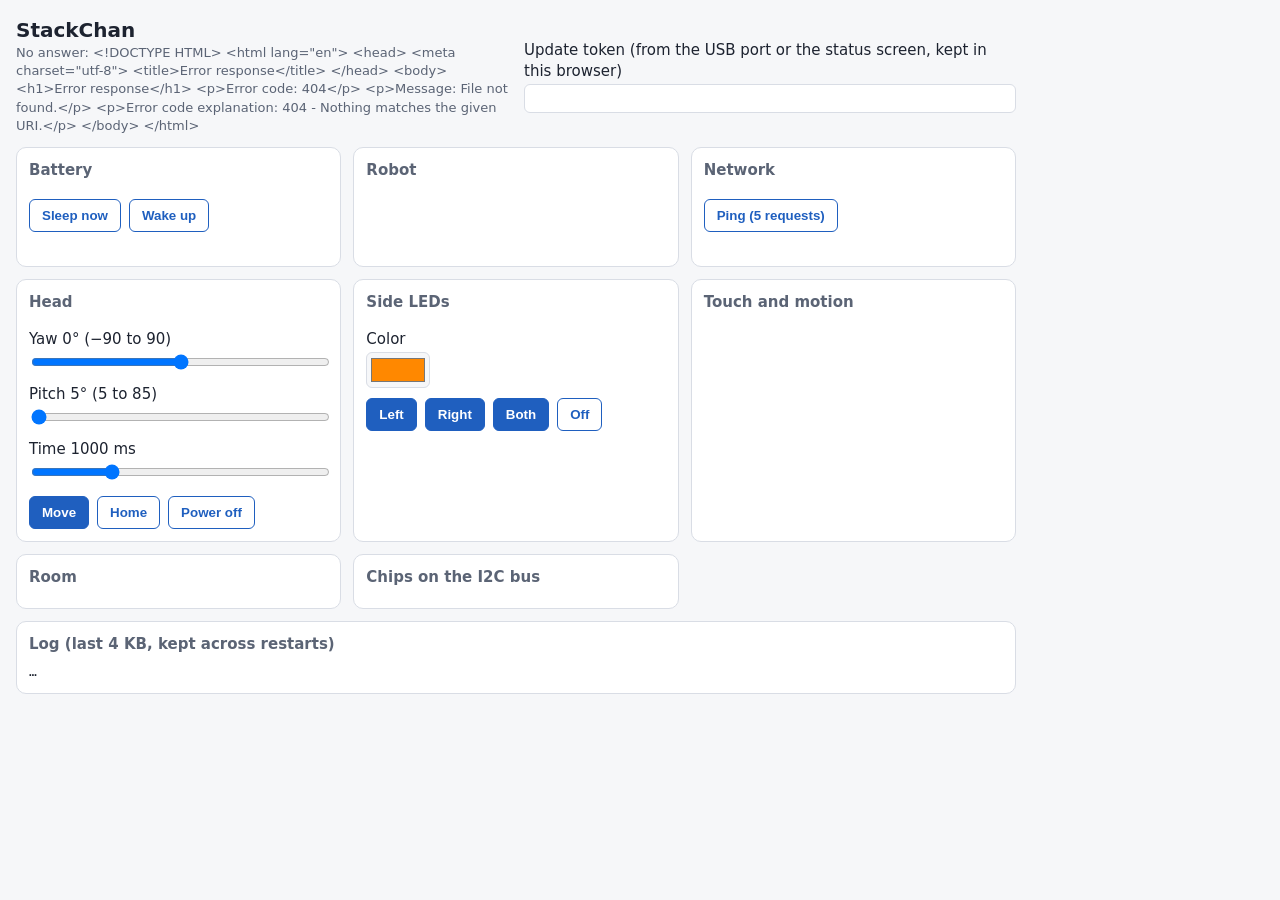
==== components/tr_web/app.html @ 657331bf "StackChan: sleep when nobody uses it, one status screen for all Sleep (tr_board, tr_sleep.c). After " ====
<!doctype html>
<html lang="en">
<head>
<meta charset="utf-8">
<meta name="viewport" content="width=device-width, initial-scale=1">
<title>StackChan</title>
<link rel="icon" href="/favicon.ico" type="image/svg+xml">
<style>
  :root { --bg: #f6f7f9; --card: #fff; --text: #1d2330; --muted: #5b6475; --accent: #1f5fbf; --line: #d9dde5; --good: #1d7a3a; --warn: #9a6a00; --bad: #b3261e; }
  @media (prefers-color-scheme: dark) {
    :root { --bg: #12151b; --card: #1b2029; --text: #e7eaf0; --muted: #a3acbd; --accent: #7fb0ff; --line: #2c3340; --good: #6fd08c; --warn: #f0c75e; --bad: #ff8a80; }
  }
  * { box-sizing: border-box; }
  body { margin: 0; padding: 16px; background: var(--bg); color: var(--text); font: 15px/1.4 system-ui, sans-serif; }
  header { max-width: 1000px; display: flex; flex-wrap: wrap; gap: 8px 16px; align-items: end; margin-bottom: 12px; }
  header > div { flex: 1 1 260px; }
  h1 { font-size: 20px; margin: 0; }
  #sub { color: var(--muted); font-size: 13px; }
  h2 { font-size: 15px; margin: 0 0 8px; color: var(--muted); font-weight: 600; }
  main { display: grid; gap: 12px; grid-template-columns: repeat(auto-fit, minmax(300px, 1fr)); max-width: 1000px; }
  section { background: var(--card); border: 1px solid var(--line); border-radius: 10px; padding: 12px; min-width: 0; }
  pre { margin: 0; white-space: pre-wrap; font: 13px/1.45 ui-monospace, monospace; }
  table { width: 100%; border-collapse: collapse; font-size: 14px; }
  th, td { padding: 3px 0; border-bottom: 1px solid var(--line); vertical-align: top; text-align: left; }
  tr:last-child th, tr:last-child td { border-bottom: 0; }
  th { color: var(--muted); font-weight: 500; width: 40%; padding-right: 8px; }
  table.grid th { width: auto; }
  table.grid td, table.grid th { padding-right: 8px; }
  td.num { font-variant-numeric: tabular-nums; }
  .good { color: var(--good); } .warn { color: var(--warn); } .bad { color: var(--bad); }
  label { display: block; margin: 8px 0 2px; }
  input[type=range] { width: 100%; }
  #cam { width: 100%; border-radius: 6px; background: #000; }
  input[type=color] { width: 64px; height: 36px; border: 1px solid var(--line); border-radius: 6px; background: var(--bg); }
  input[type=password] { width: 100%; padding: 6px; border: 1px solid var(--line); border-radius: 6px; background: var(--card); color: var(--text); }
  .row { display: flex; gap: 8px; flex-wrap: wrap; margin-top: 10px; }
  .row:empty { display: none; }
  button { padding: 8px 12px; border: 1px solid var(--accent); border-radius: 6px; background: var(--accent); color: var(--card); font-weight: 600; cursor: pointer; }
  button.plain { background: transparent; color: var(--accent); }
  #pingres { margin-top: 6px; font-size: 13px; min-height: 1.2em; }
  #msg { color: var(--muted); min-height: 1.4em; margin-top: 4px; font-size: 13px; }
  .wide { grid-column: 1 / -1; }
  .scroll { overflow-x: auto; }
  #log { max-height: 320px; overflow: auto; }
</style>
</head>
<body>
<header>
  <div>
    <h1>StackChan</h1>
    <div id="sub">…</div>
  </div>
  <div>
    <label for="token">Update token (from the USB port or the status screen, kept in this browser)</label>
    <input id="token" type="password" autocomplete="off">
    <div id="msg"></div>
  </div>
</header>
<main>
  <section>
    <h2>Battery</h2>
    <table id="battery"></table>
    <div class="row">
      <button id="sleepnow" class="plain">Sleep now</button>
      <button id="wakenow" class="plain">Wake up</button>
    </div>
  </section>
  <section><h2>Robot</h2><table id="robot"></table></section>
  <section>
    <h2>Network</h2>
    <table id="network"></table>
    <div class="row"><button id="ping" class="plain">Ping (5 requests)</button></div>
    <div id="pingres"></div>
  </section>
  <section>
    <h2 id="headtitle">Head</h2>
    <div class="scroll"><table id="servos" class="grid"></table></div>
    <label for="yaw">Yaw <span id="yawv">0</span>° (−90 to 90)</label>
    <input id="yaw" type="range" min="-90" max="90" step="1" value="0">
    <label for="pitch">Pitch <span id="pitchv">5</span>° (5 to 85)</label>
    <input id="pitch" type="range" min="5" max="85" step="1" value="5">
    <label for="ms">Time <span id="msv">1000</span> ms</label>
    <input id="ms" type="range" min="300" max="3000" step="100" value="1000">
    <div class="row">
      <button id="move">Move</button>
      <button id="home" class="plain">Home</button>
      <button id="off" class="plain">Power off</button>
    </div>
  </section>
  <section id="face" hidden>
    <h2>Face</h2>
    <table id="facestate"></table>
    <div class="row">
      <button id="idleon">Look around</button>
      <button id="idleoff" class="plain">Stay still</button>
      <button id="blink" class="plain">Blink</button>
    </div>
    <div class="row">
      <button class="plain" data-view="face">Face</button>
      <button class="plain" data-view="status">Status</button>
      <button class="plain" data-view="audio">Audio</button>
      <button class="plain" data-view="camera">Camera</button>
      <button class="plain" data-view="wifi">Wi-Fi</button>
    </div>
    <div class="row"><button class="plain" id="calib">Calibrate sound (5 claps in front)</button></div>
  </section>
  <section id="netcard" hidden>
    <h2 id="nettitle">Wi-Fi networks</h2>
    <div class="scroll"><table id="nets" class="grid"></table></div>
  </section>
  <section>
    <h2>Side LEDs</h2>
    <table id="leds"></table>
    <label for="color">Color</label>
    <input id="color" type="color" value="#ff8800">
    <div class="row">
      <button data-side="left">Left</button>
      <button data-side="right">Right</button>
      <button data-side="all">Both</button>
      <button id="ledsoff" class="plain">Off</button>
    </div>
  </section>
  <section id="camcard">
    <h2>Camera</h2>
    <img id="cam" alt="Camera frame" hidden>
    <div class="row"><button id="snap">Take a picture</button></div>
  </section>
  <section><h2>Touch and motion</h2><table id="touch"></table></section>
  <section><h2>Room</h2><table id="room"></table></section>
  <section><h2>Chips on the I2C bus</h2><table id="i2c" class="grid"></table></section>
  <section class="wide"><h2>Log (last 4 KB, kept across restarts)</h2><pre id="log">…</pre></section>
</main>
<script>
const $ = (id) => document.getElementById(id);
const token = $("token");
try { token.value = localStorage.getItem("token") || ""; } catch (e) {}
token.addEventListener("change", () => { try { localStorage.setItem("token", token.value); } catch (e) {} });
for (const id of ["yaw", "pitch", "ms"]) {
  $(id).addEventListener("input", () => { $(id + "v").textContent = $(id).value; });
}
async function text(url, opts) {
  const r = await fetch(url, opts);
  const t = await r.text();
  if (!r.ok) throw new Error(t.trim() || r.status);
  return t;
}
const auth = () => ({ method: "POST", headers: { "X-Token": token.value } });

// Tables are built from text nodes only: nothing the robot sends becomes HTML.
// rows: [[key, value, class?]]; a key of null makes a value that spans the row.
function kv(table, rows) {
  table.replaceChildren(...rows.map(([k, v, cls]) => {
    const tr = document.createElement("tr");
    const td = document.createElement("td");
    td.textContent = v;
    if (cls) td.className = cls;
    if (k === null) {
      td.colSpan = 2;
    } else {
      const th = document.createElement("th");
      th.textContent = k;
      tr.append(th);
    }
    tr.append(td);
    return tr;
  }));
}
// cls(row, column) can give a cell a class, like "bad".
function grid(table, head, rows, cls) {
  const line = (cells, tag, r) => {
    const tr = document.createElement("tr");
    cells.forEach((c, i) => {
      const el = document.createElement(tag);
      el.textContent = c;
      if (tag === "td") el.className = "num " + ((cls && cls(r, i)) || "");
      tr.append(el);
    });
    return tr;
  };
  table.replaceChildren(line(head, "th"), ...rows.map((r) => line(r, "td", r)));
}
// As on the robot: red for open or WEP, yellow for old WPA, green for WPA3.
function securityClass(s) {
  if (s === "open" || s === "WEP") return "bad";
  if (s === "WPA" || s === "WPA/2") return "warn";
  if (s.includes("WPA3") || s === "OWE") return "good";
  return "";
}
// "key: value" lines into a map. Keys are lower case.
function lines(t) {
  const m = new Map();
  for (const l of t.split("\n")) {
    const i = l.indexOf(": ");
    if (i > 0) m.set(l.slice(0, i).trim().toLowerCase(), l.slice(i + 2).trim());
  }
  return m;
}
const deg = (s) => s.replace(/ C$/, " °C");

// The latest text from each endpoint, so each card can mix them.
const last = { status: "", sensors: "", face: "" };

function showStatus() {
  const s = lines(last.status), n = lines(last.sensors);
  const first = last.status.split("\n")[0] || "";
  const app = first.match(/^(\S+) (\S+), built (.+), running from (\S+) \((.+)\)$/);
  $("sub").textContent = app ? `${app[1]} ${app[2]} · up ${s.get("uptime") || "?"}` : first;

  // Battery: the INA226 with its average and the guess of the time left
  // (GET /), and the power chip (/sensors).
  const rows = [];
  const ina = (s.get("battery") || "").match(/^([\d.]+ V), (\d+ mA) \((\w+)\)$/);
  if (ina) rows.push(["Voltage", ina[1]], ["Current", `${ina[2]}, ${ina[3]}`]);
  else if (s.has("battery")) rows.push(["Battery", s.get("battery")]);
  const fb = (s.get("battery use") || "").match(/average (\d+ mA)(?:, about (.+) left)?/);
  if (fb) {
    rows.push(["Average", fb[1]]);
    if (fb[2]) {
      const h = +(fb[2].match(/^(\d+) h/) || [0, 0])[1], min = +(fb[2].match(/(\d+) min/) || [0, 0])[1];
      const total = h * 60 + min;
      rows.push(["Time left", "about " + fb[2], total >= 60 ? "good" : total >= 20 ? "warn" : "bad"]);
    }
  }
  for (const l of last.sensors.split("\n")) {
    let m = l.match(/^power chip: battery (.+?), (\d+)%, ([\d.]+ V), (\w+)$/);
    if (m) rows.push(["Charge", m[2] + " %", +m[2] >= 30 ? "" : +m[2] >= 15 ? "warn" : "bad"], ["State", m[4]]);
    if (m && m[1] !== "present") rows.push(["Battery", m[1], "bad"]);
    m = l.match(/^power chip: USB (\w+)(?:, ([\d.]+ V))?, system ([\d.]+ V)$/);
    if (m) rows.push(["USB", m[2] ? `${m[1]}, ${m[2]}` : m[1]], ["System", m[3]]);
  }
  if (s.has("sleep")) rows.push(["Sleep", s.get("sleep"), s.get("sleep").startsWith("asleep") ? "warn" : ""]);
  kv($("battery"), rows.length ? rows : [[null, "No battery data"]]);

  const robot = [];
  if (app) robot.push(["App", app[1]], ["Version", app[2]], ["Built", app[3]], ["Running from", `${app[4]} (${app[5]})`]);
  for (const [k, label] of [["uptime", "Uptime"], ["last restart", "Last restart"], ["free memory", "Free memory"]]) {
    if (s.has(k)) robot.push([label, s.get(k)]);
  }
  if (n.has("esp32-s3")) robot.push(["Chip temperature", deg(n.get("esp32-s3"))]);
  kv($("robot"), robot);

  const net = [];
  const w = (s.get("wi-fi") || "").match(/^(.+), (-?\d+ dBm), channel (\d+), IP (\S+)$/);
  if (w) net.push(["Network", w[1]], ["Signal", w[2], parseInt(w[2]) >= -67 ? "good" : parseInt(w[2]) >= -80 ? "warn" : "bad"], ["Channel", w[3]], ["IP", w[4]]);
  else if (s.has("wi-fi")) net.push(["Wi-Fi", s.get("wi-fi")]);
  net.push(["Name", "stackchan.local"]);
  kv($("network"), net);

  const touch = [];
  for (const [k, label] of [["head touch", "Head touch"], ["screen touch", "Screen touch"], ["accel", "Acceleration"], ["gyro", "Rotation"]]) {
    if (n.has(k)) touch.push([label, n.get(k)]);
  }
  kv($("touch"), touch.length ? touch : [[null, "No data"]]);

  const room = [];
  if (n.has("clock")) room.push(["Clock", n.get("clock")]);
  const light = (n.get("light") || "").match(/^(.+?), proximity (.+)$/);
  if (light) room.push(["Light", light[1]], ["Proximity", light[2]]);
  else if (n.has("light")) room.push(["Light", n.get("light")]);
  if (n.has("motion chip")) room.push(["Motion chip", deg(n.get("motion chip"))]);
  kv($("room"), room.length ? room : [[null, "No data"]]);
}

function showHead(t) {
  const rows = [];
  for (const l of t.split("\n")) {
    const m = l.match(/^(yaw|pitch)\s*: (-?[\d.]+) deg \(raw (\d+), zero (\d+)\), torque (\w+), (\w+), load (-?\d+), ([\d.]+) V, (-?\d+) C/);
    if (m) rows.push([m[1], m[2] + "°", `${m[3]}/${m[4]}`, m[5] === "on" ? `on, ${m[6]}` : "off", m[8], m[9]]);
  }
  if (rows.length) {
    grid($("servos"), ["Servo", "Angle", "Raw/zero", "Torque", "V", "°C"], rows);
  } else {
    kv($("servos"), [[null, t.trim() || "No servos"]]);
  }
  const p = lines(t).get("servo power");
  $("headtitle").textContent = p ? `Head (servo power ${p})` : "Head";
}

async function post(path) {
  $("msg").textContent = "Working…";
  try {
    showHead(await text(path, auth()));
    $("msg").textContent = "Done.";
  } catch (e) {
    $("msg").textContent = "Error: " + e.message;
  }
}
$("move").onclick = () => post(`/head?yaw=${$("yaw").value}&pitch=${$("pitch").value}&ms=${$("ms").value}`);
$("home").onclick = () => { $("yaw").value = 0; $("pitch").value = 5; $("yawv").textContent = 0; $("pitchv").textContent = 5; post("/head?yaw=0&pitch=5&ms=1500"); };
$("off").onclick = () => post("/head/off");

// Sleep: the robot sleeps after a minute with no touch, on battery. These
// buttons do it now. The next refresh shows the new state.
async function sleep(path) {
  $("msg").textContent = "Working…";
  try {
    await text(path, auth());
    $("msg").textContent = "Done.";
  } catch (e) {
    $("msg").textContent = "Error: " + e.message;
  }
}
$("sleepnow").onclick = () => sleep("/sleep?now=1");
$("wakenow").onclick = () => sleep("/sleep?wake=1");

// Ping: 5 requests one after the other to /favicon.ico (0.5 KB, not cached
// here), timed in the browser. It measures the network and the robot's web server.
$("ping").onclick = async () => {
  $("ping").disabled = true;
  $("pingres").className = "";
  $("pingres").textContent = "Pinging…";
  const times = [];
  let lost = 0;
  for (let i = 0; i < 5; i++) {
    const ctl = new AbortController(), timer = setTimeout(() => ctl.abort(), 3000);
    const t0 = performance.now();
    try {
      await fetch("/favicon.ico?ping=" + Date.now(), { cache: "no-store", signal: ctl.signal });
      times.push(performance.now() - t0);
    } catch (e) {
      lost++;
    }
    clearTimeout(timer);
  }
  if (times.length) {
    const avg = times.reduce((a, b) => a + b) / times.length;
    $("pingres").textContent = `${times.length}/5 answered: min ${Math.min(...times).toFixed(0)} ms, average ${avg.toFixed(0)} ms, max ${Math.max(...times).toFixed(0)} ms`;
    $("pingres").className = lost ? "bad" : avg < 100 ? "good" : avg < 300 ? "warn" : "bad";
  } else {
    $("pingres").textContent = "No answer (3 s timeout each)";
    $("pingres").className = "bad";
  }
  $("ping").disabled = false;
};

let busy = false;
async function refresh() {
  if (busy) return;
  busy = true;
  try {
    last.status = await text("/");
    last.sensors = await text("/sensors");
    showStatus();
    showHead(await text("/head"));
    const log = $("log"), atEnd = log.scrollTop + log.clientHeight >= log.scrollHeight - 4;
    log.textContent = await text("/log");
    if (atEnd) log.scrollTop = log.scrollHeight;
  } catch (e) {
    $("sub").textContent = "No answer: " + e.message;
  }
  busy = false;
}

// The face card shows only when the example has a face (GET /face). Its
// "views:" line says which view buttons to show. A "battery:" line goes to the
// battery card, and a Wi-Fi scan (lines that start with two spaces) to its own card.
function showFace(t) {
  last.face = t;
  const f = lines(t);
  const rows = [];
  for (const [k, label] of [["looking around", "Looking around"], ["head", "Head"], ["last view asked", "Last view asked"], ["sound", "Sound"], ["mic offset", "Mic offset"], ["calibrating", "Calibrating"]]) {
    if (f.has(k)) rows.push([label, f.get(k)]);
  }
  kv($("facestate"), rows);
  const views = (f.get("views") || "").split(" ");
  for (const b of document.querySelectorAll("button[data-view]")) b.hidden = !views.includes(b.dataset.view);
  $("calib").hidden = !views.includes("audio");
  $("face").hidden = false;

  const nets = [];
  for (const l of t.split("\n")) {
    const m = l.match(/^  (.+?)\s+(-?\d+) dBm\s+ch\s+(\d+)\s+(\S+)$/);
    if (m) nets.push([m[1], m[2], m[3], m[4]]);
  }
  $("netcard").hidden = !f.has("wi-fi");
  if (f.has("wi-fi")) {
    $("nettitle").textContent = "Wi-Fi networks (" + f.get("wi-fi") + ")";
    nets.sort((a, b) => b[1] - a[1]); // strongest first
    if (nets.length) grid($("nets"), ["Name", "dBm", "Channel", "Security"], nets, (r, i) => (i === 0 || i === 3 ? securityClass(r[3]) : ""));
    else kv($("nets"), [[null, "Open the Wi-Fi view on the robot to scan."]]);
  }
  showStatus();
}
async function face(path) {
  try {
    showFace(await text(path, path === "/face" ? {} : auth()));
  } catch (e) {
    if (path !== "/face") $("msg").textContent = "Error: " + e.message;
  }
}
$("idleon").onclick = () => face("/face?idle=1");
$("idleoff").onclick = () => face("/face?idle=0");
$("blink").onclick = () => face("/face?blink=1");
$("calib").onclick = () => face("/face?calibrate=1");
setInterval(() => { if (!$("face").hidden) face("/face"); }, 2000);
for (const b of document.querySelectorAll("button[data-view]")) {
  b.onclick = () => face("/face?view=" + b.dataset.view);
}
face("/face");

function showLeds(t) {
  kv($("leds"), [...lines(t)].map(([k, v]) => [k[0].toUpperCase() + k.slice(1), v === "#000000" ? "off" : v]));
}
async function leds(side, color) {
  try {
    showLeds(await text(`/leds?side=${side}&color=${color}`, auth()));
  } catch (e) {
    $("msg").textContent = "Error: " + e.message;
  }
}
for (const b of document.querySelectorAll("button[data-side]")) {
  b.onclick = () => leds(b.dataset.side, $("color").value.slice(1));
}
$("ledsoff").onclick = () => leds("all", "000000");
$("snap").onclick = () => {
  $("cam").hidden = false;
  $("cam").src = "/camera.jpg?t=" + Date.now();
};
$("cam").onerror = () => { $("msg").textContent = "No picture: is there a camera?"; };
// An example without the camera has no /camera.jpg: 404, not 405 for HEAD.
fetch("/camera.jpg", { method: "HEAD" }).then((r) => { $("camcard").hidden = r.status === 404; }).catch(() => {});
text("/leds").then(showLeds).catch(() => {});
text("/i2c").then((t) => {
  const rows = t.split("\n").filter(Boolean).map((l) => [l.slice(0, 4), l.slice(5)]);
  grid($("i2c"), ["Address", "Chip"], rows);
}).catch(() => {});
refresh();
setInterval(refresh, 1000);
</script>
</body>
</html>
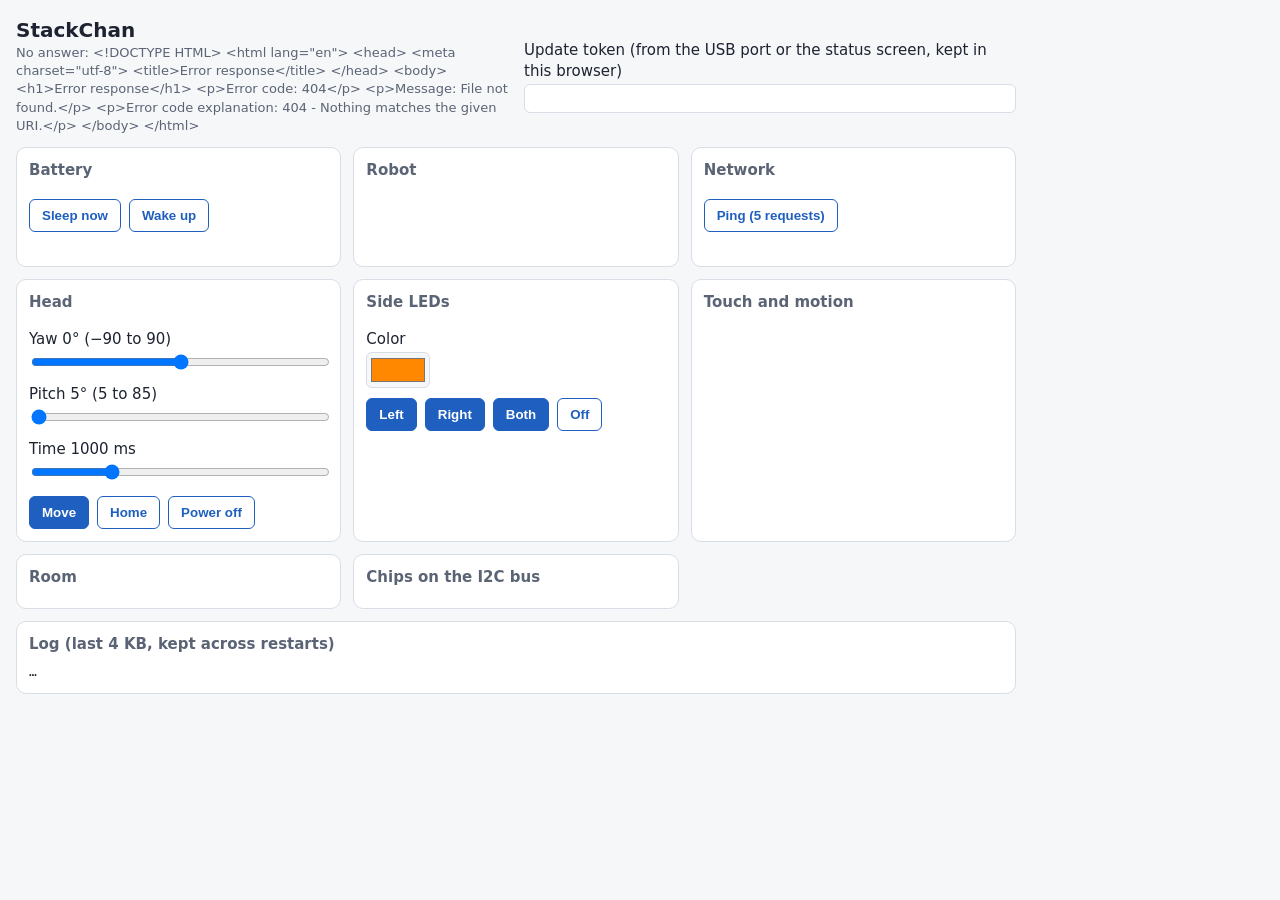
==== commit 27f95c5a: "StackChan: clean web log, page that keeps working, no blinking LED Every warning in /log had a cause" ====
--- a/components/tr_web/app.html
+++ b/components/tr_web/app.html
@@ -5,6 +5,7 @@
 <meta name="viewport" content="width=device-width, initial-scale=1">
 <title>StackChan</title>
 <link rel="icon" href="/favicon.ico" type="image/svg+xml">
+<link rel="apple-touch-icon" href="/apple-touch-icon.png">
 <style>
   :root { --bg: #f6f7f9; --card: #fff; --text: #1d2330; --muted: #5b6475; --accent: #1f5fbf; --line: #d9dde5; --good: #1d7a3a; --warn: #9a6a00; --bad: #b3261e; }
   @media (prefers-color-scheme: dark) {
@@ -138,11 +139,20 @@
 for (const id of ["yaw", "pitch", "ms"]) {
   $(id).addEventListener("input", () => { $(id + "v").textContent = $(id).value; });
 }
-async function text(url, opts) {
-  const r = await fetch(url, opts);
-  const t = await r.text();
-  if (!r.ok) throw new Error(t.trim() || r.status);
-  return t;
+// Every request gives up after 8 s. Without this, one request that never got
+// an answer (Safari, robot asleep) stopped the page's updates for good.
+async function text(url, opts = {}) {
+  const ctl = new AbortController(), timer = setTimeout(() => ctl.abort(), 8000);
+  try {
+    const r = await fetch(url, { ...opts, signal: ctl.signal });
+    const t = await r.text();
+    if (!r.ok) throw new Error(t.trim() || r.status);
+    return t;
+  } catch (e) {
+    throw e.name === "AbortError" ? new Error("no answer in 8 s") : e;
+  } finally {
+    clearTimeout(timer);
+  }
 }
 const auth = () => ({ method: "POST", headers: { "X-Token": token.value } });
 
@@ -201,6 +211,7 @@
 const last = { status: "", sensors: "", face: "" };
 
 function showStatus() {
+  if (!last.status) return; // nothing yet: keep the cards as they are
   const s = lines(last.status), n = lines(last.sensors);
   const first = last.status.split("\n")[0] || "";
   const app = first.match(/^(\S+) (\S+), built (.+), running from (\S+) \((.+)\)$/);
@@ -417,7 +428,7 @@
   $("cam").src = "/camera.jpg?t=" + Date.now();
 };
 $("cam").onerror = () => { $("msg").textContent = "No picture: is there a camera?"; };
-// An example without the camera has no /camera.jpg: 404, not 405 for HEAD.
+// HEAD /camera.jpg answers 200 with the camera, 404 without it.
 fetch("/camera.jpg", { method: "HEAD" }).then((r) => { $("camcard").hidden = r.status === 404; }).catch(() => {});
 text("/leds").then(showLeds).catch(() => {});
 text("/i2c").then((t) => {
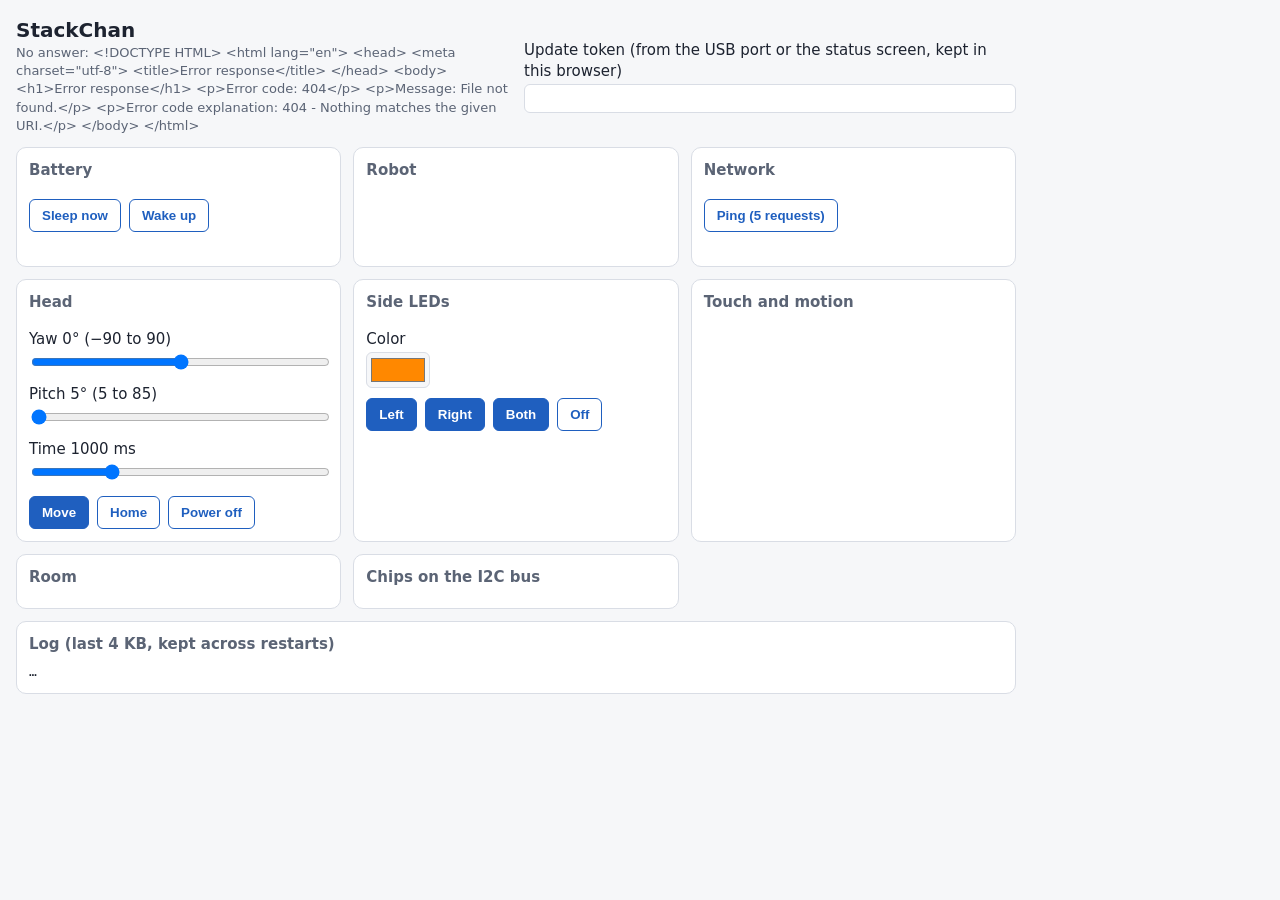
==== commit 2d31b481: "10-track: find faces with esp-dl (step one of face tracking) New example, 09-wifi plus a camera that" ====
--- a/components/tr_web/app.html
+++ b/components/tr_web/app.html
@@ -102,6 +102,7 @@
       <button class="plain" data-view="audio">Audio</button>
       <button class="plain" data-view="camera">Camera</button>
       <button class="plain" data-view="wifi">Wi-Fi</button>
+      <button class="plain" data-view="track">Faces</button>
     </div>
     <div class="row"><button class="plain" id="calib">Calibrate sound (5 claps in front)</button></div>
   </section>
@@ -369,7 +370,7 @@
   last.face = t;
   const f = lines(t);
   const rows = [];
-  for (const [k, label] of [["looking around", "Looking around"], ["head", "Head"], ["last view asked", "Last view asked"], ["sound", "Sound"], ["mic offset", "Mic offset"], ["calibrating", "Calibrating"]]) {
+  for (const [k, label] of [["looking around", "Looking around"], ["head", "Head"], ["last view asked", "Last view asked"], ["sound", "Sound"], ["mic offset", "Mic offset"], ["calibrating", "Calibrating"], ["track", "Faces"]]) {
     if (f.has(k)) rows.push([label, f.get(k)]);
   }
   kv($("facestate"), rows);
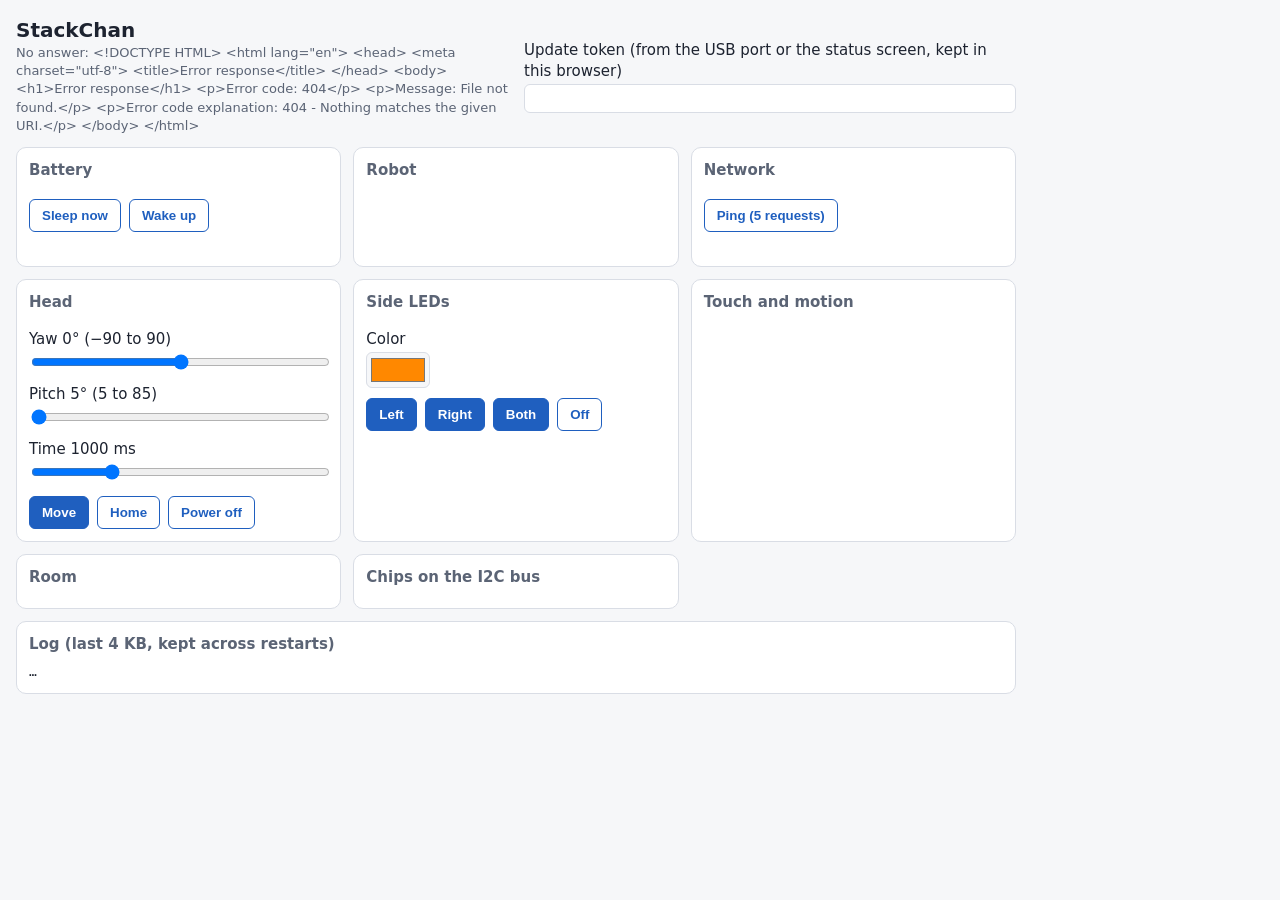
==== commit 25fe9068: "10-track: the head follows a face, eyes and mouth lead Following is on at boot (POST /face?follow=0|" ====
--- a/components/tr_web/app.html
+++ b/components/tr_web/app.html
@@ -95,6 +95,8 @@
       <button id="idleon">Look around</button>
       <button id="idleoff" class="plain">Stay still</button>
       <button id="blink" class="plain">Blink</button>
+      <button id="followon" class="plain" hidden>Follow faces</button>
+      <button id="followoff" class="plain" hidden>Don't follow</button>
     </div>
     <div class="row">
       <button class="plain" data-view="face">Face</button>
@@ -370,11 +372,12 @@
   last.face = t;
   const f = lines(t);
   const rows = [];
-  for (const [k, label] of [["looking around", "Looking around"], ["head", "Head"], ["last view asked", "Last view asked"], ["sound", "Sound"], ["mic offset", "Mic offset"], ["calibrating", "Calibrating"], ["track", "Faces"]]) {
+  for (const [k, label] of [["following", "Following"], ["looking around", "Looking around"], ["head", "Head"], ["last view asked", "Last view asked"], ["sound", "Sound"], ["mic offset", "Mic offset"], ["calibrating", "Calibrating"], ["track", "Faces"]]) {
     if (f.has(k)) rows.push([label, f.get(k)]);
   }
   kv($("facestate"), rows);
   const views = (f.get("views") || "").split(" ");
+  $("followon").hidden = $("followoff").hidden = !f.has("following");
   for (const b of document.querySelectorAll("button[data-view]")) b.hidden = !views.includes(b.dataset.view);
   $("calib").hidden = !views.includes("audio");
   $("face").hidden = false;
@@ -403,6 +406,8 @@
 $("idleon").onclick = () => face("/face?idle=1");
 $("idleoff").onclick = () => face("/face?idle=0");
 $("blink").onclick = () => face("/face?blink=1");
+$("followon").onclick = () => face("/face?follow=1");
+$("followoff").onclick = () => face("/face?follow=0");
 $("calib").onclick = () => face("/face?calibrate=1");
 setInterval(() => { if (!$("face").hidden) face("/face"); }, 2000);
 for (const b of document.querySelectorAll("button[data-view]")) {
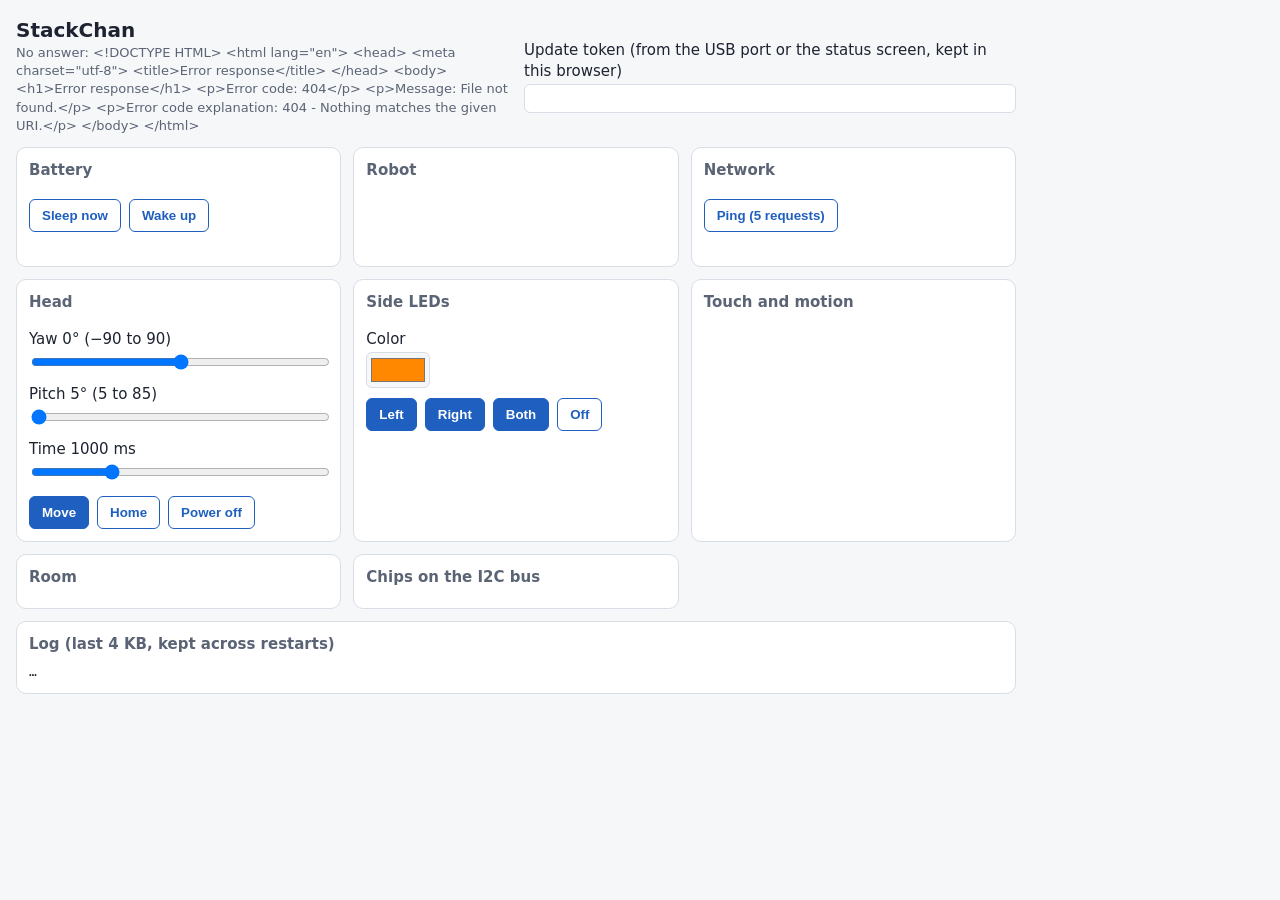
==== commit eb8bb3ee: "ToF: set how wide the sensor looks, from the robot's page The VL53L1X can use a square of 4 to 16 of" ====
--- a/components/tr_web/app.html
+++ b/components/tr_web/app.html
@@ -92,11 +92,17 @@
     <h2>Face</h2>
     <table id="facestate"></table>
     <div class="row">
-      <button id="idleon">Look around</button>
+      <button id="idleon" class="plain">Look around</button>
       <button id="idleoff" class="plain">Stay still</button>
       <button id="blink" class="plain">Blink</button>
       <button id="followon" class="plain" hidden>Follow faces</button>
       <button id="followoff" class="plain" hidden>Don't follow</button>
+    </div>
+    <div class="row">
+      <button id="talkon" class="plain" hidden>Start a talk</button>
+      <button id="talkoff" class="plain" hidden>End the talk</button>
+      <button id="recon" class="plain" hidden>Record</button>
+      <button id="recoff" class="plain" hidden>Stop recording</button>
     </div>
     <div class="row">
       <button class="plain" data-view="face">Face</button>
@@ -130,7 +136,15 @@
     <div class="row"><button id="snap">Take a picture</button></div>
   </section>
   <section><h2>Touch and motion</h2><table id="touch"></table></section>
-  <section><h2>Room</h2><table id="room"></table></section>
+  <section>
+    <h2>Room</h2>
+    <table id="room"></table>
+    <div id="zonebox" hidden>
+      <label for="zone">Distance sensor view: 4 (narrow) to 16 (wide)</label>
+      <input id="zone" type="number" min="4" max="16" value="16">
+      <div class="row"><button id="zoneset">Set view</button></div>
+    </div>
+  </section>
   <section><h2>Chips on the I2C bus</h2><table id="i2c" class="grid"></table></section>
   <section class="wide"><h2>Log (last 4 KB, kept across restarts)</h2><pre id="log">…</pre></section>
 </main>
@@ -271,6 +285,13 @@
   const light = (n.get("light") || "").match(/^(.+?), proximity (.+)$/);
   if (light) room.push(["Light", light[1]], ["Proximity", light[2]]);
   else if (n.has("light")) room.push(["Light", n.get("light")]);
+  if (n.has("distance")) room.push(["Distance", n.get("distance")]);
+  if (n.has("distance zone")) room.push(["Sensor view", n.get("distance zone")]);
+  // The box to change the view: only with a sensor, and the number follows
+  // the robot unless you are typing in it.
+  $("zonebox").hidden = !n.has("distance zone");
+  const z = (n.get("distance zone") || "").match(/^(\d+) x/);
+  if (z && document.activeElement !== $("zone")) $("zone").value = z[1];
   if (n.has("motion chip")) room.push(["Motion chip", deg(n.get("motion chip"))]);
   kv($("room"), room.length ? room : [[null, "No data"]]);
 }
@@ -366,18 +387,36 @@
 }
 
 // The face card shows only when the example has a face (GET /face). Its
-// "views:" line says which view buttons to show. A "battery:" line goes to the
+// "views:" line says which view buttons to show, and its "looking around:",
+// "following:", "talk:" and "recording:" lines which other buttons. A "battery:" line goes to the
 // battery card, and a Wi-Fi scan (lines that start with two spaces) to its own card.
 function showFace(t) {
   last.face = t;
   const f = lines(t);
   const rows = [];
-  for (const [k, label] of [["following", "Following"], ["looking around", "Looking around"], ["head", "Head"], ["last view asked", "Last view asked"], ["sound", "Sound"], ["mic offset", "Mic offset"], ["calibrating", "Calibrating"], ["track", "Faces"]]) {
+  for (const [k, label] of [["talk", "Talk"], ["recording", "Recording"], ["following", "Following"], ["looking around", "Looking around"], ["head", "Head"], ["view", "Screen"], ["last view asked", "Last view asked"], ["sound", "Sound"], ["mic offset", "Mic offset"], ["calibrating", "Calibrating"], ["track", "Faces"]]) {
     if (f.has(k)) rows.push([label, f.get(k)]);
   }
   kv($("facestate"), rows);
   const views = (f.get("views") || "").split(" ");
+  // Each pair of buttons shows only when the example has that line in GET /face.
+  $("idleon").hidden = $("idleoff").hidden = !f.has("looking around");
   $("followon").hidden = $("followoff").hidden = !f.has("following");
+  $("talkon").hidden = $("talkoff").hidden = !f.has("talk");
+  $("recon").hidden = $("recoff").hidden = !f.has("recording");
+  // The filled button is the mode the robot is in now. A pair with two
+  // modes (follow or not) always has one filled. A talk and a recording
+  // fill their start button only while they are on.
+  const is = (k) => (f.get(k) || "").match(/^(on|yes)\b/) !== null;
+  const fill = (id, active) => { $(id).className = active ? "" : "plain"; };
+  fill("idleon", is("looking around"));
+  fill("idleoff", f.has("looking around") && !is("looking around"));
+  fill("followon", is("following"));
+  fill("followoff", f.has("following") && !is("following"));
+  fill("talkon", f.has("talk") && f.get("talk") !== "off");
+  fill("recon", is("recording"));
+  const view = f.get("view") || f.get("last view asked") || "";
+  for (const b of document.querySelectorAll("button[data-view]")) b.className = b.dataset.view === view ? "" : "plain";
   for (const b of document.querySelectorAll("button[data-view]")) b.hidden = !views.includes(b.dataset.view);
   $("calib").hidden = !views.includes("audio");
   $("face").hidden = false;
@@ -409,6 +448,22 @@
 $("followon").onclick = () => face("/face?follow=1");
 $("followoff").onclick = () => face("/face?follow=0");
 $("calib").onclick = () => face("/face?calibrate=1");
+// Talks and recordings have their own endpoints (/talk, /rec), which answer
+// with their own text: send the request, then read /face again.
+async function act(path) {
+  $("msg").textContent = "Working…";
+  try {
+    await text(path, auth());
+    $("msg").textContent = "Done.";
+  } catch (e) {
+    $("msg").textContent = "Error: " + e.message;
+  }
+  face("/face");
+}
+$("talkon").onclick = () => act("/talk?start=1");
+$("talkoff").onclick = () => act("/talk?stop=1");
+$("recon").onclick = () => act("/rec?start=1");
+$("recoff").onclick = () => act("/rec?stop=1");
 setInterval(() => { if (!$("face").hidden) face("/face"); }, 2000);
 for (const b of document.querySelectorAll("button[data-view]")) {
   b.onclick = () => face("/face?view=" + b.dataset.view);
@@ -429,6 +484,15 @@
   b.onclick = () => leds(b.dataset.side, $("color").value.slice(1));
 }
 $("ledsoff").onclick = () => leds("all", "000000");
+$("zoneset").onclick = async () => {
+  try {
+    await text(`/tof?zone=${encodeURIComponent($("zone").value)}`, auth());
+    $("zone").blur();
+    $("msg").textContent = "";
+  } catch (e) {
+    $("msg").textContent = "Error: " + e.message;
+  }
+};
 $("snap").onclick = () => {
   $("cam").hidden = false;
   $("cam").src = "/camera.jpg?t=" + Date.now();
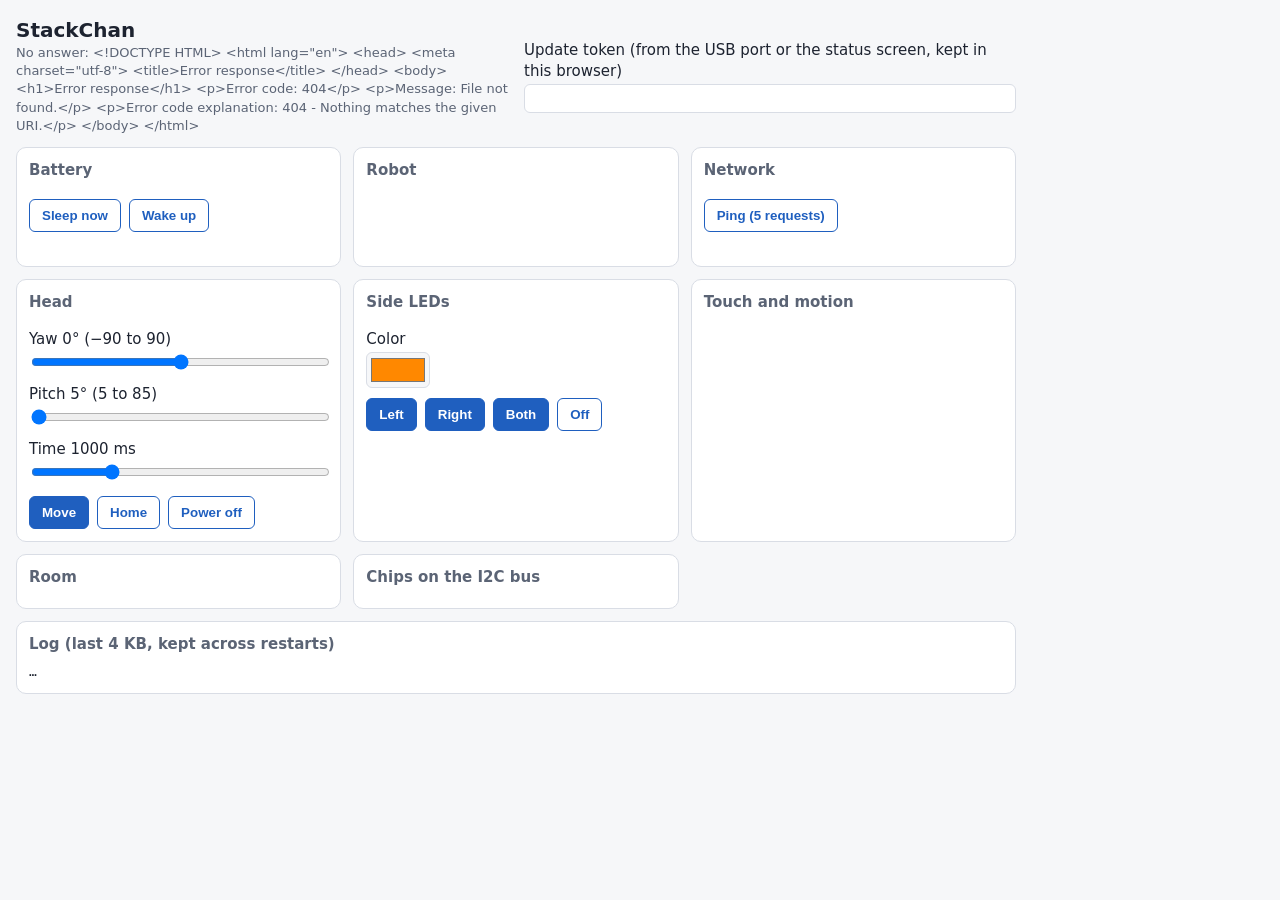
==== commit 83de7eb1: "15-follow: a radar view for the distance sensor The head turns from -80 to 80 degrees and back, and " ====
--- a/components/tr_web/app.html
+++ b/components/tr_web/app.html
@@ -111,6 +111,7 @@
       <button class="plain" data-view="camera">Camera</button>
       <button class="plain" data-view="wifi">Wi-Fi</button>
       <button class="plain" data-view="track">Faces</button>
+      <button class="plain" data-view="radar">Radar</button>
     </div>
     <div class="row"><button class="plain" id="calib">Calibrate sound (5 claps in front)</button></div>
   </section>
